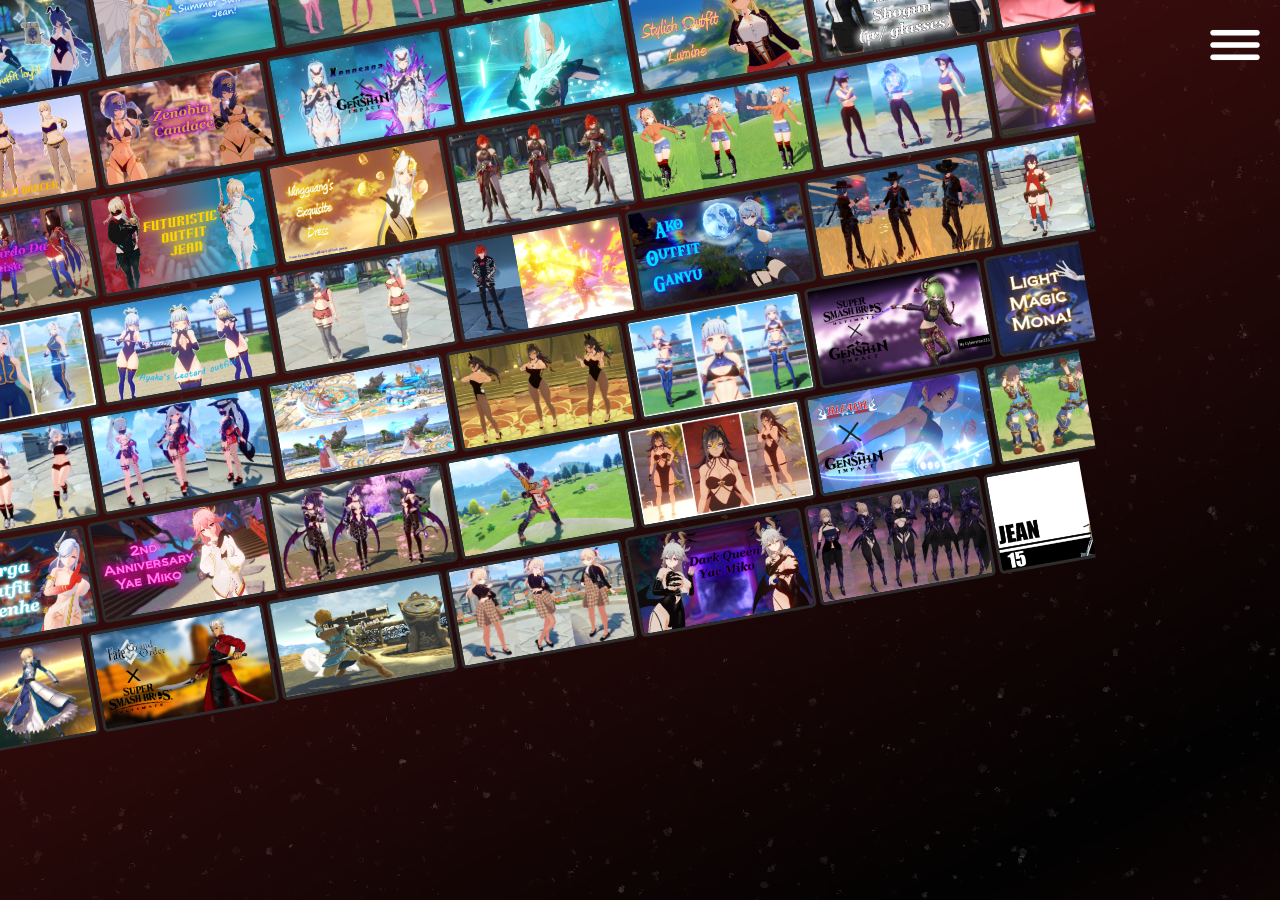
==== index.html @ 2992472d "Actualy fix for refresh side panel" ====
<!DOCTYPE html>
<html lang="en">
    <head>
        <meta charset="UTF-8">
        <meta name="viewport" content="width=device-width, initial-scale=1.0">
        <link rel="stylesheet" href="styles.css">
        <script type="text/javascript" src="./script.js" defer></script>
        <link rel="stylesheet" href="https://fonts.googleapis.com/css2?family=Poppins:wght@300;400;500;600;700&display=swap">
        <title>CyberHub</title>
    </head>
    <body>
        <div class="sitelogo">
            <img src="./icons/BotW_Linkda.png">
            <h1>CyberHub</h1>
        </div>
        <main>
            <div class="logos">
                <div class="logos-slide"></div>
            </div>

            <div class="logos">
                <div class="logos-slide"></div>
            </div>

            <div class="logos">
                <div class="logos-slide"></div>
            </div>

            <div class="logos">
                <div class="logos-slide"></div>
            </div>

            <div class="logos">
                <div class="logos-slide"></div>
            </div>


            <div class="logos">
                <div class="logos-slide"></div>
            </div>

            <div class="logos">
                <div class="logos-slide"></div>
            </div>
        </main>
        <button class="reveal" onclick="toggleSidebar()"><img src="./icons/1903099-200.png"></button>
        <div class="sidebar">
            <!-- Your sidebar content goes here -->
            <h1>Links & more!</h1>
            <button onclick="location.href='https://twitter.com/cybertron231'" type="button">Twitter!</button>
            <button onclick="location.href='https://gamebanana.com/members/1994459'" type="button">GameBanana!</button>
            <button onclick="location.href='https://discord.gg/agmg'" type="button">Discord!</button>
            <button onclick="location.href='https://www.youtube.com/channel/UCFvzJo-NMYu4MI-ZztLiRrQ'" type="button">YouTube!</button>
            <div class="latest">Latest work!</div>
            <a href="https://gamebanana.com/mods/491522"><img src="https://images.gamebanana.com/img/ss/mods/65adbcd4001a2.jpg"></a>

        </div>

    </body>
</html>

<script>
    // Function to generate a random delay value
function getRandomDelay(min, max) {
  return Math.random() * (max - min) + min;
}

// Apply random delays to elements
document.querySelectorAll('.logos-slide').forEach(function(element) {
  element.style.animationDelay = getRandomDelay(0, 10) + 's';
});
</script>
---- styles.css ----
* {
    margin: 0;
    padding: 0;
    box-sizing: border-box;

  }
  
  body {
    background: #f2f2f2;
    opacity: 1;
    overflow:hidden; 
    position:relative; 
    background-image: 
    url(./icons/background.png);
  }
  
  @keyframes slide {
    from {
      transform: translateX(0);
    }
    to {
      transform: translateX(-50%);
    }
  }

  main {
    position:relative;
  }
  
  .logos {
    background: none;
    overflow-x:hidden;
    width:150%;
    height:100%;
    right:50px;
    white-space: nowrap;
    position: relative;
    transform:rotate(-10deg);
    top:-30px;
  }

  .sitelogo{
    display:flex;
    transform-origin: top left;
    position:fixed;
    color:aliceblue;
    top:3%;
    left:3%;
    align-items: center;
    font-family: 'Poppins', sans-serif;

  }

  .sitelogo img{
    height:75px;
    width: 75px;
    border-radius: 25%;
    margin-right: 25px;
    border-color: aliceblue;
    border-width: 2px;
    border-style: solid;
    transform-origin: top left;
  }


  
  .logos-slide {
    display: inline-block;
    animation: 60s slide infinite cubic-bezier(0.42, 0, 0.58, 1);
    justify-content: center;
    align-items: center;
    transition: animation-timing-function 1s ease;
    }
  
  .logos-slide img {
    width:285px;
    height:161px;
    margin:2px;
    border-radius: 5px;
    border-width: 3px;
    border-color:rgb(45, 45, 46);
    border-style:solid;
    transition-duration: 0.3s;
    cursor: pointer;


  }

  .logos-slide img:hover{
    overflow: hidden;
    transform: scale(1.025);
    transition-duration: 0.3s;
  }

  .sidebar {
    position: fixed;
    transform-origin: top right;
    right: -400px; /* Initially hidden position */
    width: 400px;
    top:0;
    height: 100%;
    background: #333;

    box-sizing: border-box;
    display: flex;
    flex-direction: column;
    align-items: flex-end;
    overflow-x:hidden;

    transition: right 0.7s ease; /* Use right instead of transform for smooth transition */



    z-index: 5; /* Place sidebar above content and overlay */
  }
  
  .sidebar h1 {
    margin-top:15px;
    border-top:2px red solid ;
    text-align: center;
    font-family: 'Poppins', sans-serif;
    font-style: italic;
    text-shadow: 1px 1px 2px red, 0 0 1em blue, 0 0 0.2em blue;
    border-bottom:2px red solid ;
    color:aliceblue;
    width:100%;
  }

  .reveal{
    position:fixed;
    right:20px;
    top:20px;
    z-index: 10;
    background: none;
    border:none;
    cursor: pointer;
    width:50px;
    height:50px;
    transition: right 0.7s ease, transform 0.7s ease;
 }

  .reveal img{
    width: 100%;
    height:100%;
    filter:invert();
  }

  .sidebar button{
    align-self: center;
    height:75px;
    border-radius: 10px;
    background:none;
    border-color: red;
    text-shadow: 1px 1px 2px red, 0 0 1em red, 0 0 0.2em red;
    color:aliceblue;
    font-size: 20px;
    font-style:italic;
    font-weight: bolder;
    margin: 20px 20px;
    box-shadow: 
    0 0 20px rgba(255, 0, 0, 0.75), /* outer shadow */
    inset 0 0 20px rgba(255, 0, 0, 0.75); /* inner shadow */
    width:350px;
    cursor:pointer;
    transition-duration: 0.2s;
    opacity: 0;
    transition: opacity 1s ease;

  }

  .sidebar button:hover{
    box-shadow: 
    0 0 30px rgba(255, 0, 0, 0.75), /* outer shadow */
    inset 0 0 30px rgba(255, 0, 0, 0.75); /* inner shadow */
    transition-duration: 0.2s;
    transform:scale(1.01);
  }

  .sidebar a{
    width:95%;
    align-self: center;
  }
  .sidebar a img{
    width:100%;
    margin-top: 10px;
    border: solid white 3px;
  }

  @keyframes glow {
    0% {
      box-shadow: 0 0 10px rgba(0, 255, 0, 0.7); /* Adjust the color and intensity as needed */
    }
    50% {
      box-shadow: 0 0 20px rgba(0, 255, 0, 0.9);
    }
    100% {
      box-shadow: 0 0 10px rgba(0, 255, 0, 0.7);
    }
  }
  
  .latest{
    margin-top:15px;
    border-top:2px red solid ;
    text-align: center;
    font-family: 'Poppins', sans-serif;
    font-style: italic;
    text-shadow: 1px 1px 2px red, 0 0 1em blue, 0 0 0.2em blue;
    border-bottom:2px red solid ;
    color:aliceblue;
    width:100%;
  }
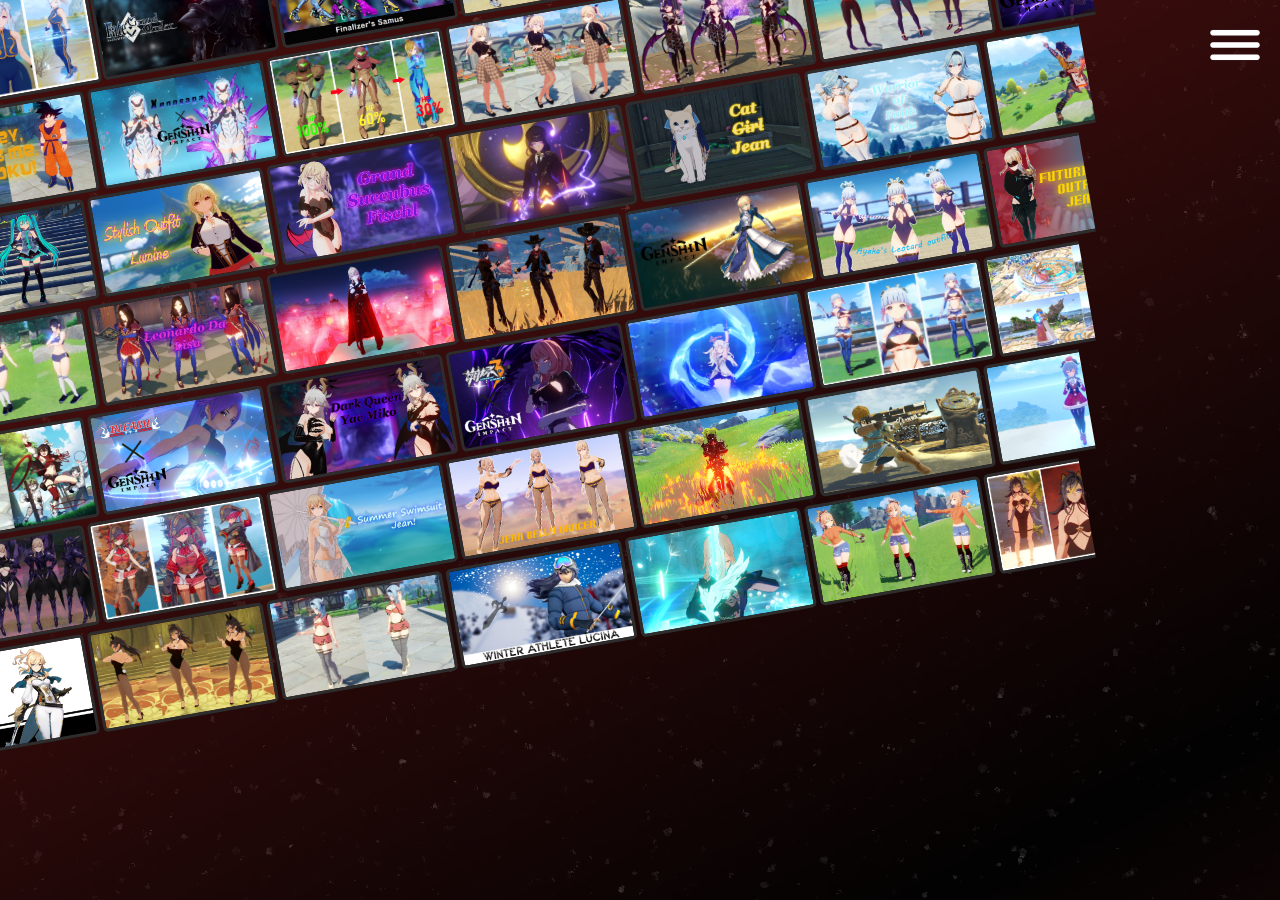
==== commit f43a1c01: "Added overlay when side menu is open" ====
--- a/index.html
+++ b/index.html
@@ -9,6 +9,7 @@
         <title>CyberHub</title>
     </head>
     <body>
+        <div id="overlay"></div>
         <div class="sitelogo">
             <img src="./icons/BotW_Linkda.png">
             <h1>CyberHub</h1>
--- a/styles.css
+++ b/styles.css
@@ -25,6 +25,19 @@
 
   main {
     position:relative;
+  }
+
+  #overlay {
+    display: none;
+    position: fixed;
+    top: 0;
+    left: 0;
+    width: 100%;
+    height: 100%;
+    z-index: 3;
+    background: black;
+    opacity: 0;
+    transition: opacity 0.5s ease; /* Transition on opacity property */
   }
   
   .logos {
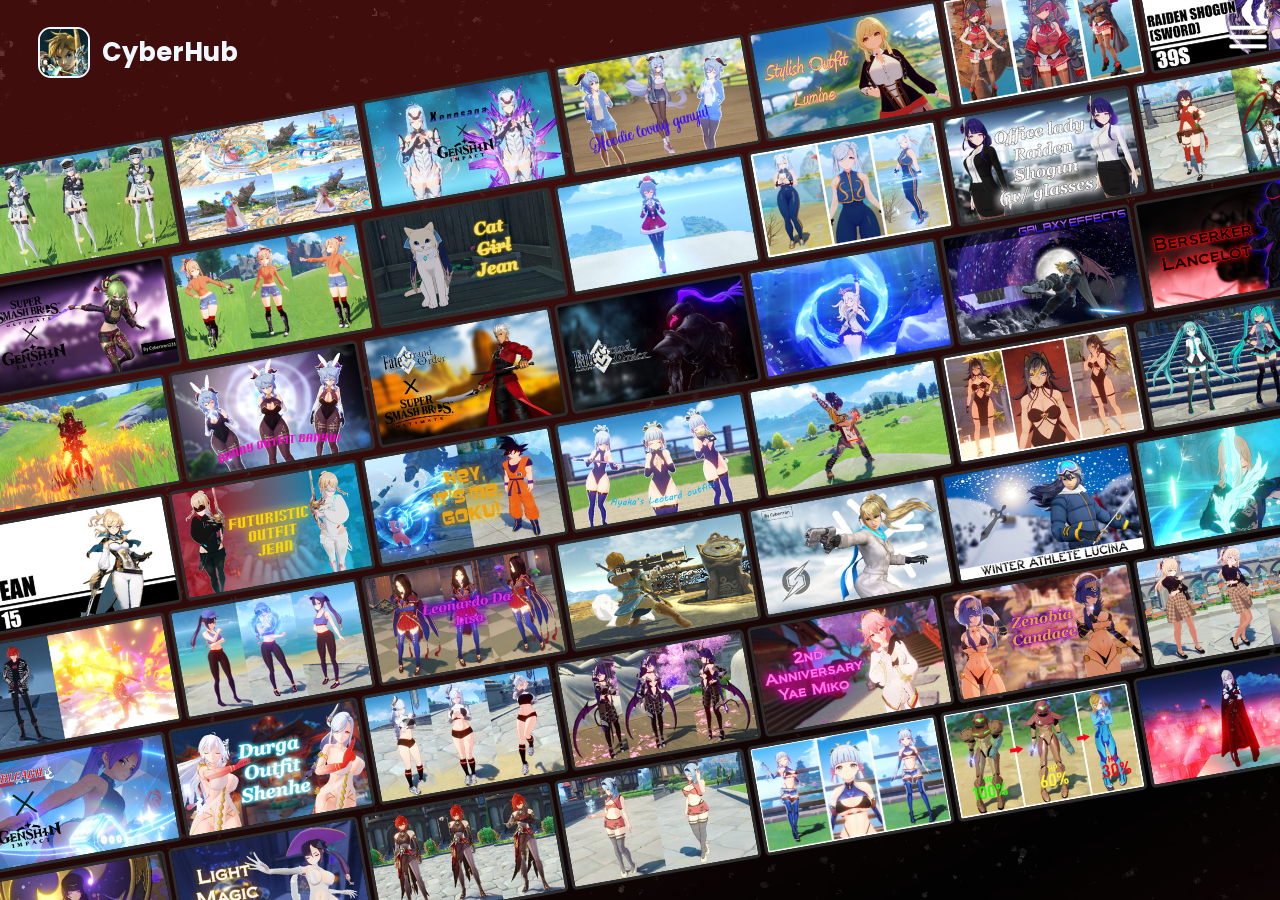
==== commit 3b0fcaf7: "Added nsfw filter button" ====
--- a/index.html
+++ b/index.html
@@ -54,6 +54,7 @@
             <button onclick="location.href='https://www.youtube.com/channel/UCFvzJo-NMYu4MI-ZztLiRrQ'" type="button">YouTube!</button>
             <div class="latest">Latest work!</div>
             <a href="https://gamebanana.com/mods/491522"><img src="https://images.gamebanana.com/img/ss/mods/65adbcd4001a2.jpg"></a>
+            <button id="nsfw" onclick="toggleNSFW()" style="transform: scale(0.5);">NSFW filter</button>;
 
         </div>
 
--- a/styles.css
+++ b/styles.css
@@ -12,6 +12,7 @@
     position:relative; 
     background-image: 
     url(./icons/background.png);
+    background-repeat: repeat;
   }
   
   @keyframes slide {
@@ -24,7 +25,9 @@
   }
 
   main {
-    position:relative;
+    position:fixed;
+    top:0%;
+    left:-2.5%;
   }
 
   #overlay {
@@ -43,13 +46,11 @@
   .logos {
     background: none;
     overflow-x:hidden;
-    width:150%;
+    width:150vw;
     height:100%;
-    right:50px;
     white-space: nowrap;
     position: relative;
     transform:rotate(-10deg);
-    top:-30px;
   }
 
   .sitelogo{
@@ -59,16 +60,17 @@
     color:aliceblue;
     top:3%;
     left:3%;
+    font-size: 1vw;
     align-items: center;
     font-family: 'Poppins', sans-serif;
 
   }
 
   .sitelogo img{
-    height:75px;
-    width: 75px;
+    height:4vw;
+    width: 4vw;
     border-radius: 25%;
-    margin-right: 25px;
+    margin-right: 1vw;
     border-color: aliceblue;
     border-width: 2px;
     border-style: solid;
@@ -82,12 +84,15 @@
     animation: 60s slide infinite cubic-bezier(0.42, 0, 0.58, 1);
     justify-content: center;
     align-items: center;
+    height:25%;
     transition: animation-timing-function 1s ease;
-    }
+  }
+  
+  
   
   .logos-slide img {
-    width:285px;
-    height:161px;
+    width:15vw;
+    height:auto;
     margin:2px;
     border-radius: 5px;
     border-width: 3px;
@@ -108,8 +113,8 @@
   .sidebar {
     position: fixed;
     transform-origin: top right;
-    right: -400px; /* Initially hidden position */
-    width: 400px;
+    right: -22%; /* Initially hidden position */
+    width: 22%;
     top:0;
     height: 100%;
     background: #333;
@@ -133,6 +138,7 @@
     text-align: center;
     font-family: 'Poppins', sans-serif;
     font-style: italic;
+    font-size: 2vw;
     text-shadow: 1px 1px 2px red, 0 0 1em blue, 0 0 0.2em blue;
     border-bottom:2px red solid ;
     color:aliceblue;
@@ -141,14 +147,14 @@
 
   .reveal{
     position:fixed;
-    right:20px;
-    top:20px;
+    right:1%;
+    top:2%;
     z-index: 10;
     background: none;
     border:none;
     cursor: pointer;
-    width:50px;
-    height:50px;
+    width:3vw;
+    height:3vw;
     transition: right 0.7s ease, transform 0.7s ease;
  }
 
@@ -160,31 +166,30 @@
 
   .sidebar button{
     align-self: center;
-    height:75px;
+    height:8%;
     border-radius: 10px;
     background:none;
     border-color: red;
     text-shadow: 1px 1px 2px red, 0 0 1em red, 0 0 0.2em red;
     color:aliceblue;
-    font-size: 20px;
+    font-size: 1.25vw;
     font-style:italic;
     font-weight: bolder;
-    margin: 20px 20px;
+    margin: 5% 5%;
     box-shadow: 
     0 0 20px rgba(255, 0, 0, 0.75), /* outer shadow */
     inset 0 0 20px rgba(255, 0, 0, 0.75); /* inner shadow */
-    width:350px;
+    width:90%;
     cursor:pointer;
     transition-duration: 0.2s;
     opacity: 0;
-    transition: opacity 1s ease;
-
+    transition: opacity 1s ease, box-shadow 0.5s ease, border-color 0.5s ease;
   }
 
   .sidebar button:hover{
     box-shadow: 
-    0 0 30px rgba(255, 0, 0, 0.75), /* outer shadow */
-    inset 0 0 30px rgba(255, 0, 0, 0.75); /* inner shadow */
+    0 0 3vw rgba(255, 0, 0, 0.75), /* outer shadow */
+    inset 0 0 3vw rgba(255, 0, 0, 0.75); /* inner shadow */
     transition-duration: 0.2s;
     transform:scale(1.01);
   }
@@ -217,6 +222,7 @@
     text-align: center;
     font-family: 'Poppins', sans-serif;
     font-style: italic;
+    font-size: 1vw;
     text-shadow: 1px 1px 2px red, 0 0 1em blue, 0 0 0.2em blue;
     border-bottom:2px red solid ;
     color:aliceblue;
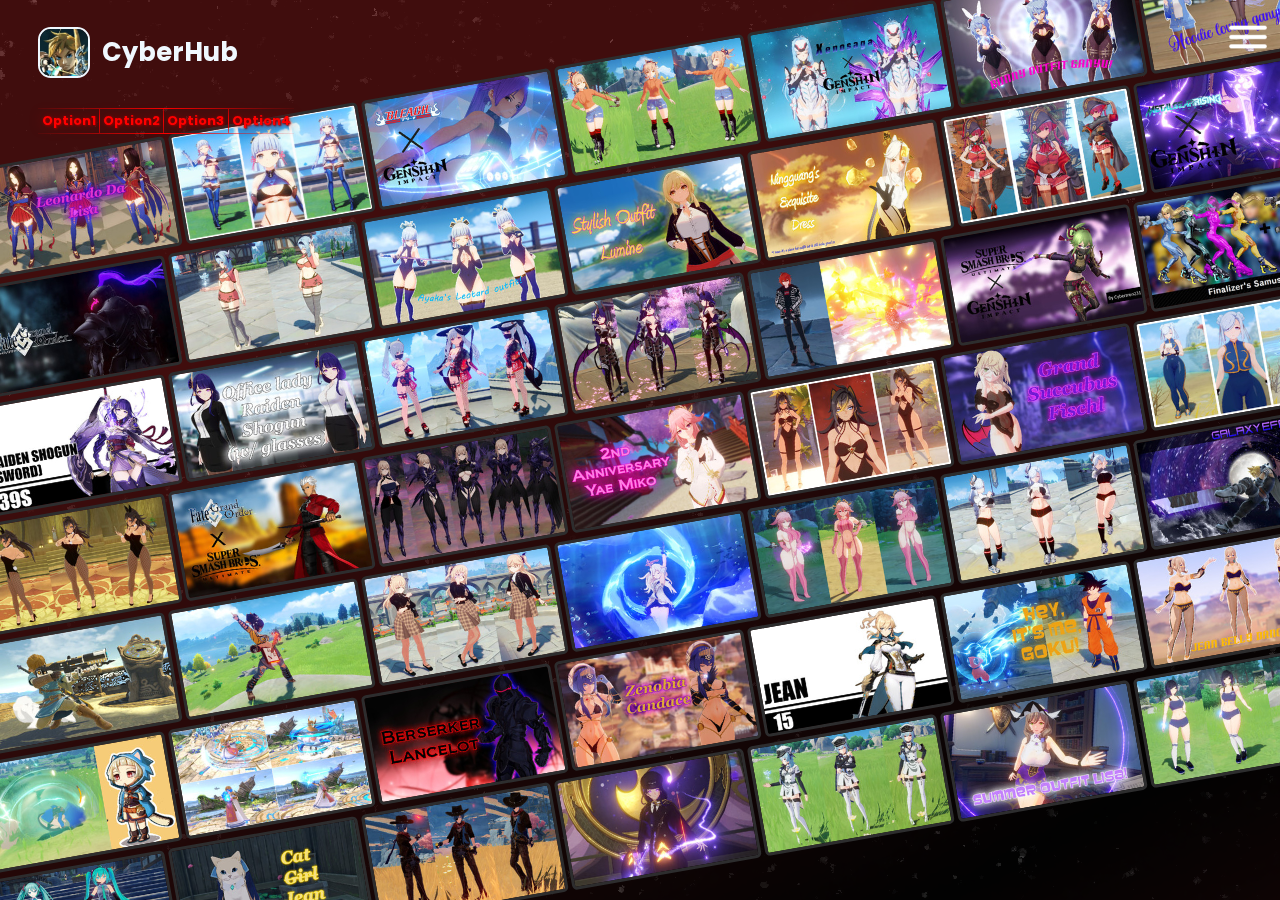
==== commit e964cc38: "Added options" ====
--- a/index.html
+++ b/index.html
@@ -13,6 +13,14 @@
         <div class="sitelogo">
             <img src="./icons/BotW_Linkda.png">
             <h1>CyberHub</h1>
+
+        </div>
+        <div class="extras">
+            <a href="blog.html">Option1</a>
+            <a href="index.html">Option2</a>
+            <a href="index.html">Option3</a>
+            <a href="index.html">Option4</a>
+
         </div>
         <main>
             <div class="logos">
--- a/styles.css
+++ b/styles.css
@@ -88,7 +88,51 @@
     transition: animation-timing-function 1s ease;
   }
   
-  
+  .extras{
+    display:flex;
+    transform-origin: top left;
+    position:fixed;
+    z-index: 2;
+    color:red;
+    font-weight:bold;
+    border-top: 0.15vw solid;
+    border-bottom: 0.15vw solid;
+
+    border-image: linear-gradient(to right, rgba(255,0,0,0), red 50%, rgba(255,0,0,0)) 1;
+    /* Adjust the color values and percentage stops as needed */
+    border-image-slice: 10;
+    top:12%;
+    left:3%;
+    font-size: 1vw;
+    align-items: center;
+    font-family: 'Poppins', sans-serif;
+  }
+
+  .extras a:nth-child(4){
+    border-right: 0px solid;
+  }
+  .extras a{
+    text-decoration: none;
+    border-right: 0.15vw solid;
+    padding: 0.25vw;
+    color:red;
+    text-shadow: 1px 1px 2px darkred, 0 0 1em darkred, 0 0 0.2em darkred;
+
+
+    border-image: linear-gradient(to top, rgba(255,0,0,0) 30%, red 50%, rgba(255,0,0,0) 70%) 1;
+    /* Adjust the color values and percentage stops as needed */
+    border-image-slice: 10;
+    transition-duration: 0.5s;
+
+
+  }
+
+  .extras a:hover{
+    cursor:pointer;
+    text-shadow: 0 0 0 red, 0 0 1em red, 0 0 0.2em red;
+    transition-duration: 0.5s;
+
+  }
   
   .logos-slide img {
     width:15vw;
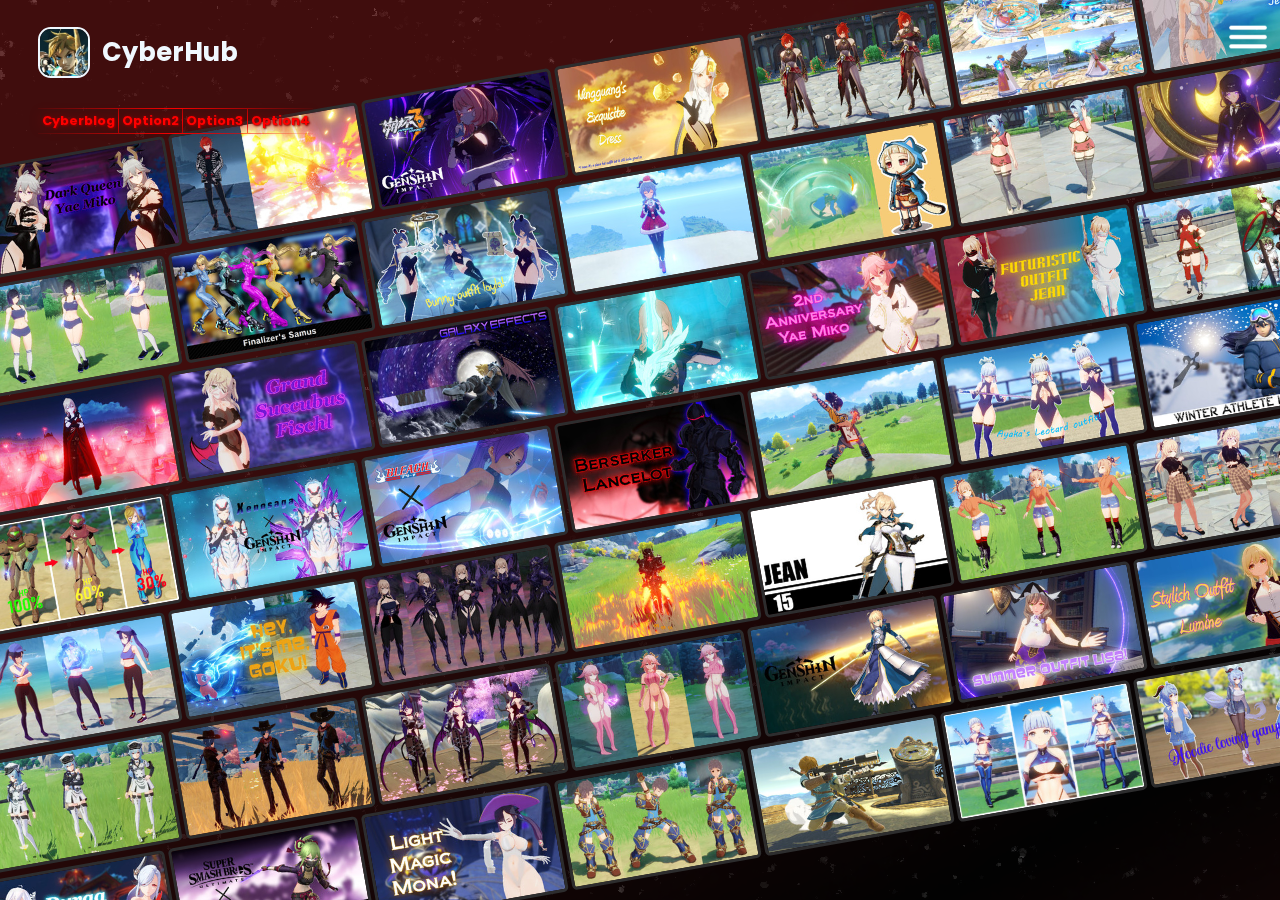
==== commit 1a7c5716: "Changed name of button" ====
--- a/index.html
+++ b/index.html
@@ -16,7 +16,7 @@
 
         </div>
         <div class="extras">
-            <a href="blog.html">Option1</a>
+            <a href="blog.html">Cyberblog</a>
             <a href="index.html">Option2</a>
             <a href="index.html">Option3</a>
             <a href="index.html">Option4</a>
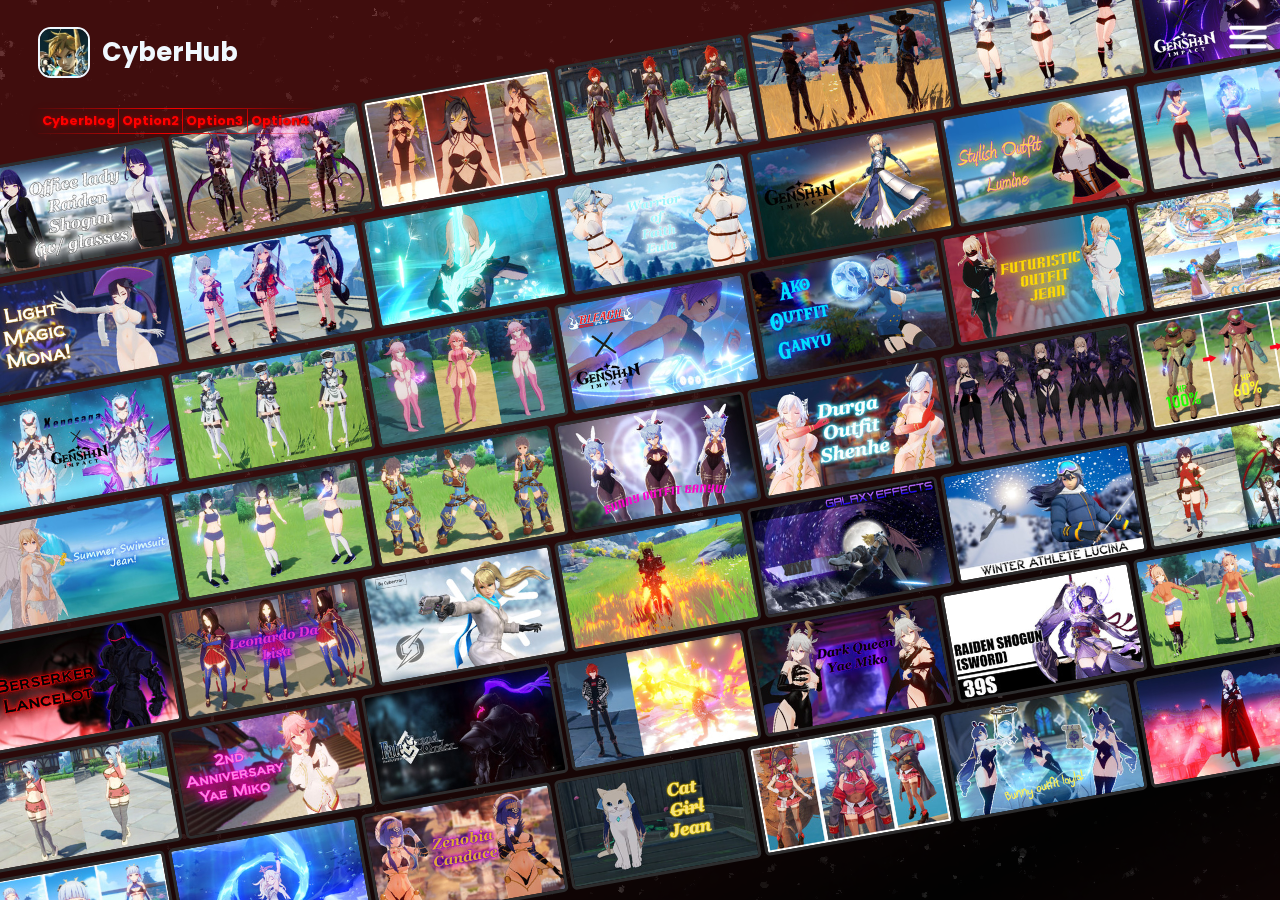
==== commit 011dca64: "Made it so clicking on overlay with sidebar open hides sidebar" ====
--- a/index.html
+++ b/index.html
@@ -9,7 +9,7 @@
         <title>CyberHub</title>
     </head>
     <body>
-        <div id="overlay"></div>
+        <div id="overlay" onclick="toggleSidebar()"></div>
         <div class="sitelogo">
             <img src="./icons/BotW_Linkda.png">
             <h1>CyberHub</h1>
--- a/styles.css
+++ b/styles.css
@@ -7,7 +7,6 @@
   
   body {
     background: #f2f2f2;
-    opacity: 1;
     overflow:hidden; 
     position:relative; 
     background-image: 
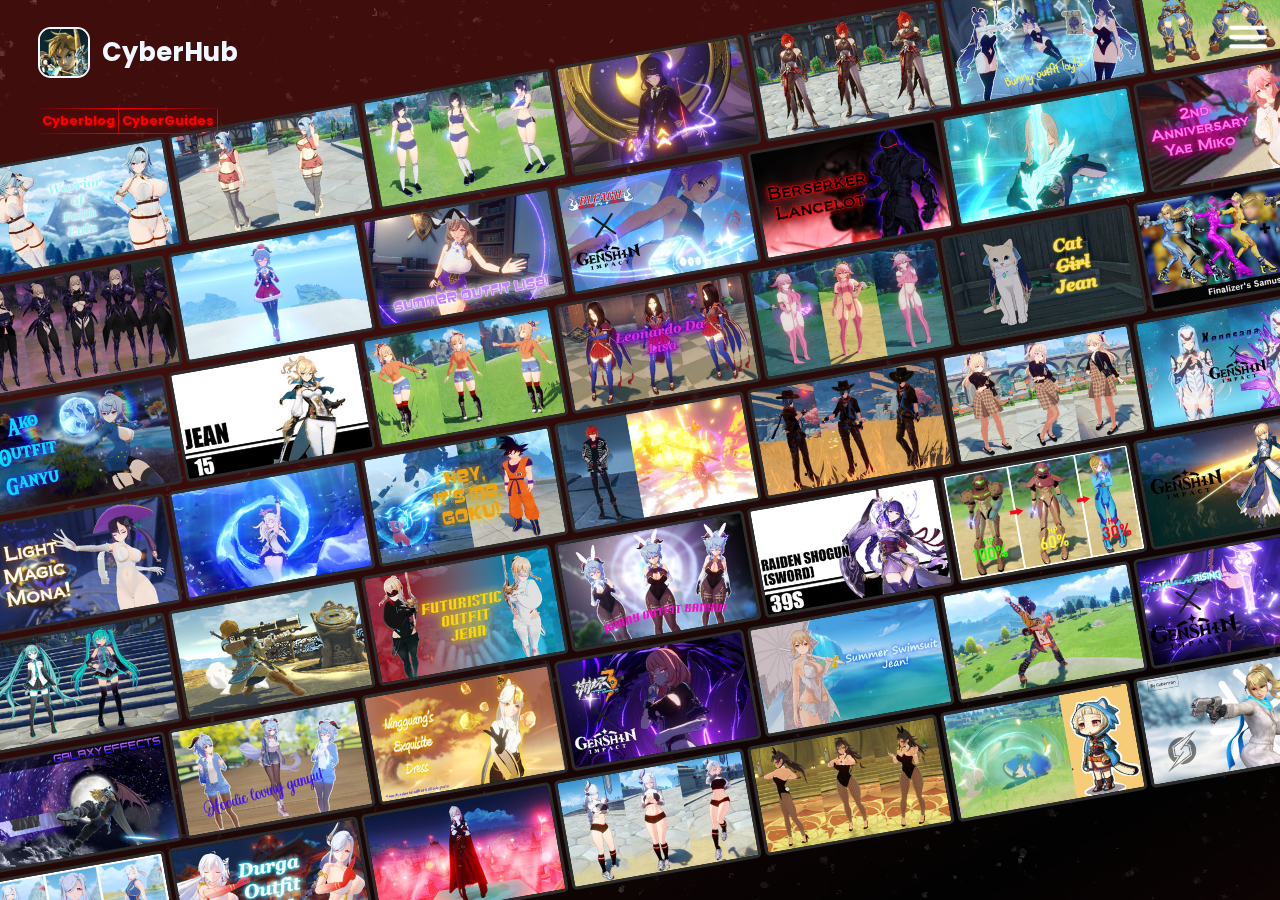
==== commit b71e347a: "Added cyberguides" ====
--- a/index.html
+++ b/index.html
@@ -6,6 +6,7 @@
         <link rel="stylesheet" href="styles.css">
         <script type="text/javascript" src="./script.js" defer></script>
         <link rel="stylesheet" href="https://fonts.googleapis.com/css2?family=Poppins:wght@300;400;500;600;700&display=swap">
+        <link rel="icon" type="image/x-icon" href="/icons/BotW_Linkda.png">
         <title>CyberHub</title>
     </head>
     <body>
@@ -17,9 +18,7 @@
         </div>
         <div class="extras">
             <a href="blog.html">Cyberblog</a>
-            <a href="index.html">Option2</a>
-            <a href="index.html">Option3</a>
-            <a href="index.html">Option4</a>
+            <a href="tutorial.html">CyberGuides</a>
 
         </div>
         <main>
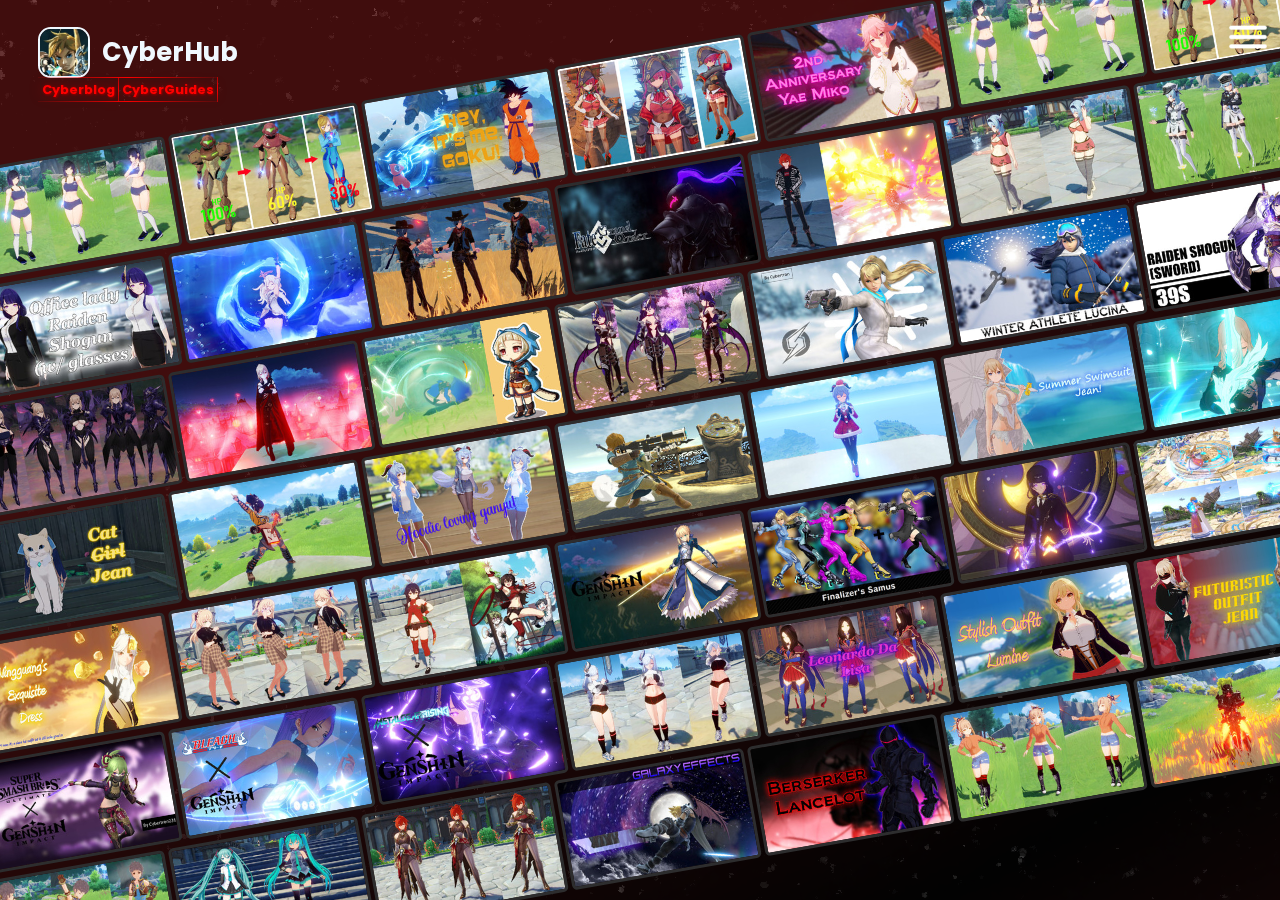
==== commit 48aac5f2: "Added renderer and made default toggle sfw" ====
--- a/index.html
+++ b/index.html
@@ -19,6 +19,7 @@
         <div class="extras">
             <a href="blog.html">Cyberblog</a>
             <a href="tutorial.html">CyberGuides</a>
+            <a id="rendering" href="modelrendering.html">CyberRendering</a>
 
         </div>
         <main>
--- a/styles.css
+++ b/styles.css
@@ -90,7 +90,7 @@
   .extras{
     display:flex;
     transform-origin: top left;
-    position:fixed;
+    position:absolute;
     z-index: 2;
     color:red;
     font-weight:bold;
@@ -100,9 +100,10 @@
     border-image: linear-gradient(to right, rgba(255,0,0,0), red 50%, rgba(255,0,0,0)) 1;
     /* Adjust the color values and percentage stops as needed */
     border-image-slice: 10;
-    top:12%;
+    top:6vw;
     left:3%;
     font-size: 1vw;
+    height:2vw;
     align-items: center;
     font-family: 'Poppins', sans-serif;
   }
